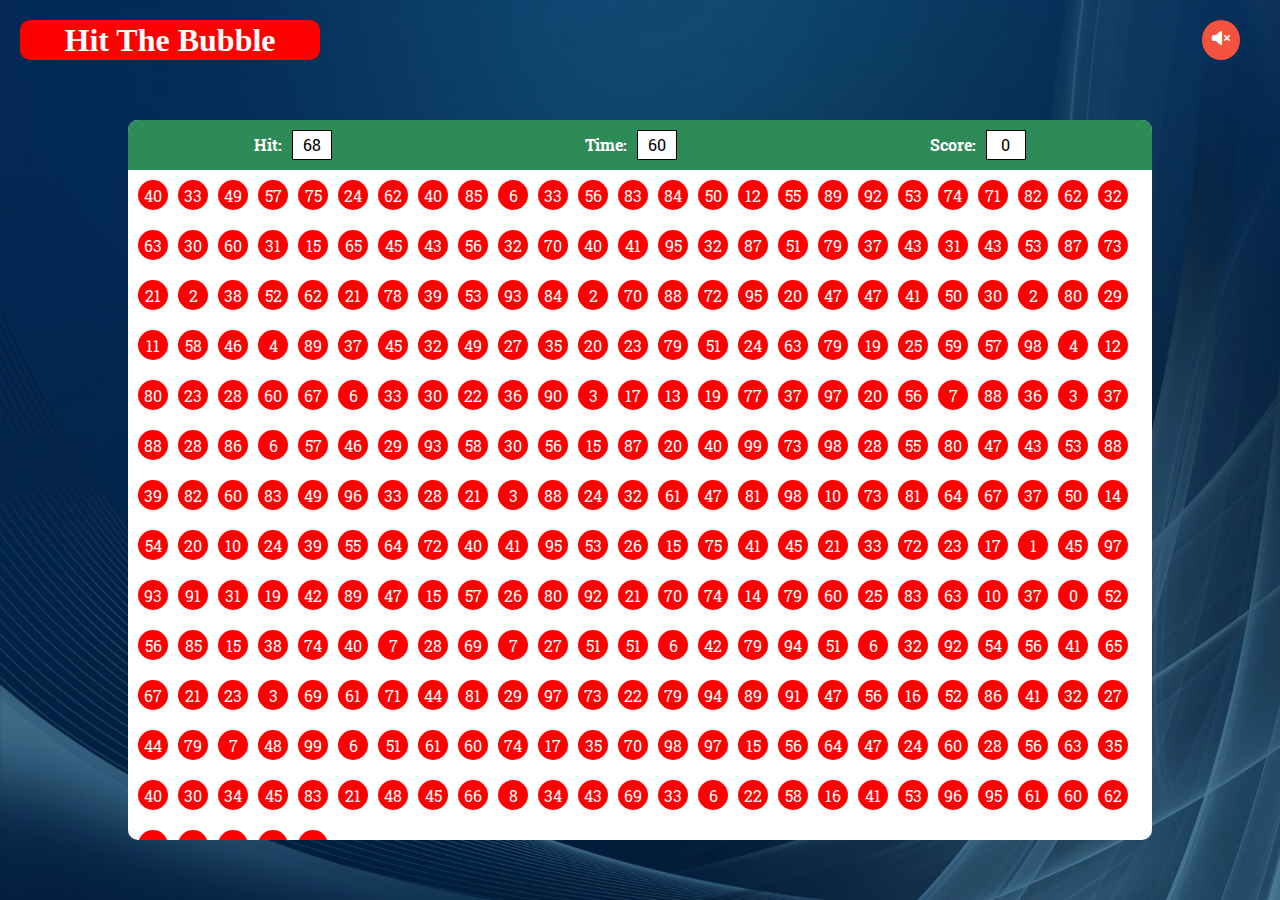
==== Game.html @ b922e357 "Website Update" ====
<!DOCTYPE html>
<html lang="en">
<head>
    <meta charset="UTF-8">
    <meta name="viewport" content="width=device-width, initial-scale=1.0">
    <title>Bubble Game - Shivansh Tripathi</title>
    <!-- ---Adding Css--- -->
    <link rel="stylesheet" href="style.css">
    <!-- -----Font-Awesome---- -->
    <link rel="stylesheet" href="https://cdnjs.cloudflare.com/ajax/libs/font-awesome/6.5.1/css/all.min.css">
    <!-- -----Google Fonts---- -->
    <link rel="preconnect" href="https://fonts.googleapis.com">
    <link rel="preconnect" href="https://fonts.gstatic.com" crossorigin>
    <link href="https://fonts.googleapis.com/css2?family=Merriweather:ital,wght@0,300;0,400;0,700;0,900;1,300;1,400;1,700;1,900&family=Roboto+Slab:wght@100..900&display=swap" rel="stylesheet">

</head>
<body>

<!-- ----------------------Navigation and Sound--------------------- -->

<div class="Gamebg">
    <div class="icon">
        <h1>Hit The Bubble</h1>
        <i class="fa-solid fa-volume-xmark" id="audioplay"></i>
    </div>
</div>

<!-- ------------------------------Main Game Starts-------------------------------- -->

<div class="box">
    <div class="top">
        <div class="board">
            <h4>Hit: </h4>
            <div class="dPanel" id="Hit">0</div>
        </div>
        <div class="board">
            <h4>Time: </h4>
            <div class="dPanel" id="Time">60</div>
        </div>
        <div class="board">
            <h4>Score: </h4>
            <div class="dPanel" id="Score">0</div>
        </div>
    </div>
    <div class="mid_main_page"></div>
</div>





<script src="index.js"></script>

</body>
</html>
---- style.css ----
/*---------------------Removing Default Styles-------------------------*/

*{
    margin: 0;
    padding: 0;
    box-sizing: border-box;
}
html{
    scroll-behavior: smooth;
}
body{
    min-height: 100vh;
    width: 100%;
}

/*-------------------------------Game Start Background--------------------------*/

.starbg{
    height: 100vh;
    width: 100%;
    background-size: 100% 100%;
    background-position: center;
    background-repeat: no-repeat;
    background-image: linear-gradient(rgba(0,0,0,0.4),rgba(0,0,0,0.4)),url(images/Game\ Start\ Bg.jpg);
}
.starbg .icon{
    display: flex;
    justify-content: space-between;
    padding: 20px;
}
.starbg .icon h1{
    height: 40px;
    line-height: 40px;
    display: inline;
    width: 300px;
    color: white;
    background-color: red;
    border-radius: 10px;
    text-align: center;

}
.starbg .icon .fa-volume-high,
.starbg .icon .fa-volume-xmark{
    background-color: rgb(244, 81, 63);
    padding: 10px;
    color: white;
    border-radius: 50%;
    margin-right: 20px;
    cursor: pointer;
}
.item_box{
    position: absolute;
    top: 50%;
    left: 50%;
    transform: translate(-50%,-50%);
    text-align: center;
}
.item_box a{
    display: block;
    margin-bottom: 30px;
}
.item_box a button{
    padding: 20px 120px;
    color: white;
    font-weight: 600;
    border: 0;
    outline: 0;
    cursor: pointer;
    border: 2px solid white;
    font-family: "Roboto Slab", serif;
    font-size: 30px;
    background: linear-gradient(rgba(0,0,0,0.3),rgba(0,0,0,0.3));
}

/* ----------------------------Game Start Here--------------------------------- */

.Gamebg{
    height: 100vh;
    width: 100%;
    background-size: 100% 100%;
    background-position: center;
    background-repeat: no-repeat;
    background-image: linear-gradient(rgba(0,0,0,0.4),rgba(0,0,0,0.4)),url(images/Game\ Background.jpg)
}
.Gamebg .icon{
    display: flex;
    justify-content: space-between;
    padding: 20px;
}
.Gamebg .icon h1{
    height: 40px;
    line-height: 40px;
    display: inline;
    width: 300px;
    color: white;
    background-color: red;
    border-radius: 10px;
    text-align: center;

}
.Gamebg .icon .fa-volume-high,
.Gamebg .icon .fa-volume-xmark{
    background-color: rgb(244, 81, 63);
    padding: 10px;
    color: white;
    border-radius: 50%;
    margin-right: 20px;
    cursor: pointer;
}
.box{
    margin-top: 30px;
    height: 80vh;
    width: 80%;
    background-color: white;
    position: absolute;
    top: 50%;
    left: 50%;
    transform: translate(-50%,-50%);
    border-radius: 10px;
    overflow: hidden;
}
.box .top{
    width: 100%;
    height: 50px;
    background-color: #2E8B57;
    display: flex;
    justify-content: space-around;
    color: white;
    font-family: 'Roboto Slab';
}
.box .top .board{
    line-height: 50px;
    display: flex;
    align-items: center;
}
.box .top .board .dPanel{
    margin-left: 10px;
    height: 30px;
    width: 40px;
    background-color: white;
    border: 1px solid black;
    display: flex;
    align-items: center;
    justify-content: center;
    color: black;
}
.box .mid_main_page{
    display: flex;
    flex-wrap: wrap;
}
#Gamerover{
    color: red;
    position: absolute;
    top: 50%;
    left: 50%;
    transform: translate(-50%,-50%);
    font-size: 40px;
}
.box .mid_main_page .bubble{
    height: 30px;
    width: 30px;
    background-color: red;
    margin: 10px;
    margin-right: 0;
    border-radius: 50%;
    color: white;
    font-weight: 700;
    display: flex;
    align-items: center;
    justify-content: center;
    font-family: 'Roboto Slab';
    font-weight: 400;
    cursor: pointer;
}
.box .mid_main_page .bubble:hover{
    background-color: orangered;
}
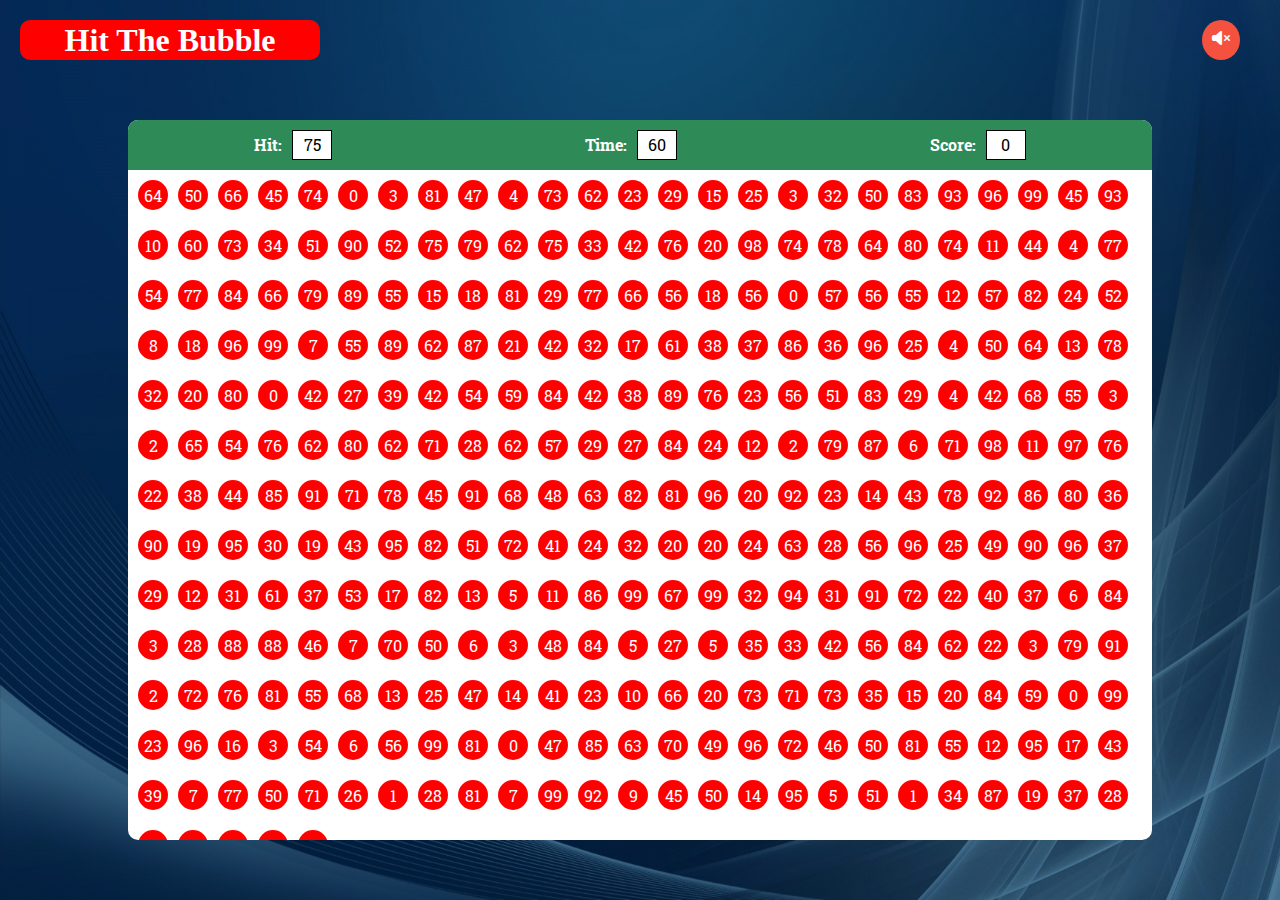
==== commit 8f13a3fd: "website update" ====
--- a/Game.html
+++ b/Game.html
@@ -6,6 +6,7 @@
     <title>Bubble Game - Shivansh Tripathi</title>
     <!-- ---Adding Css--- -->
     <link rel="stylesheet" href="style.css">
+    <link rel="stylesheet" href="responsive.css">
     <!-- -----Font-Awesome---- -->
     <link rel="stylesheet" href="https://cdnjs.cloudflare.com/ajax/libs/font-awesome/6.5.1/css/all.min.css">
     <!-- -----Google Fonts---- -->
--- a/style.css
+++ b/style.css
@@ -37,7 +37,6 @@
     background-color: red;
     border-radius: 10px;
     text-align: center;
-
 }
 .starbg .icon .fa-volume-high,
 .starbg .icon .fa-volume-xmark{
@@ -96,7 +95,6 @@
     background-color: red;
     border-radius: 10px;
     text-align: center;
-
 }
 .Gamebg .icon .fa-volume-high,
 .Gamebg .icon .fa-volume-xmark{
@@ -117,9 +115,16 @@
     left: 50%;
     transform: translate(-50%,-50%);
     border-radius: 10px;
-    overflow: hidden;
+    overflow: auto;
+}
+.box::-webkit-scrollbar{
+    display: none;
 }
 .box .top{
+    z-index: 100;
+    position: sticky;
+    overflow-x: auto;
+    top: 0;
     width: 100%;
     height: 50px;
     background-color: #2E8B57;
--- a/responsive.css
+++ b/responsive.css
@@ -0,0 +1,68 @@
+@media screen and (max-width : 853px){
+    .item_box a button{
+        padding: 15px 70px;
+        font-size: 30px;
+    }
+}
+
+@media screen and (max-width : 563px){
+    .item_box a button{
+        padding: 10px 50px;
+        font-size: 25px;
+    }
+}
+
+@media screen and (max-width : 425px){
+    .starbg .icon h1{
+        height: 25px;
+        line-height: 25px;
+        display: inline;
+        width: 200px;
+        color: white;
+        background-color: red;
+        border-radius: 10px;
+        text-align: center;
+        font-size: 20px;
+    }
+    .item_box a button{
+        padding: 10px 30px;
+        font-size: 20px;
+    }
+    #Gamerover{
+        color: red;
+        position: absolute;
+        top: 50%;
+        left: 50%;
+        transform: translate(-50%,-50%);
+        font-size: 25px;
+    }
+    .Gamebg .icon h1{
+        height: 30px;
+        line-height: 30px;
+        display: inline;
+        width: 200px;
+        color: white;
+        background-color: red;
+        border-radius: 10px;
+        text-align: center;
+        font-size: 25px;
+    }
+}
+
+@media screen and (max-width : 350px){
+    .item_box a button{
+        padding: 8px 25px;
+        font-size: 15px;
+    }
+    .box .top .board .dPanel{
+        margin-left: 10px;
+        height: 20px;
+        width: 30px;
+        background-color: white;
+        border: 1px solid black;
+        display: flex;
+        align-items: center;
+        justify-content: center;
+        color: black;
+    }
+}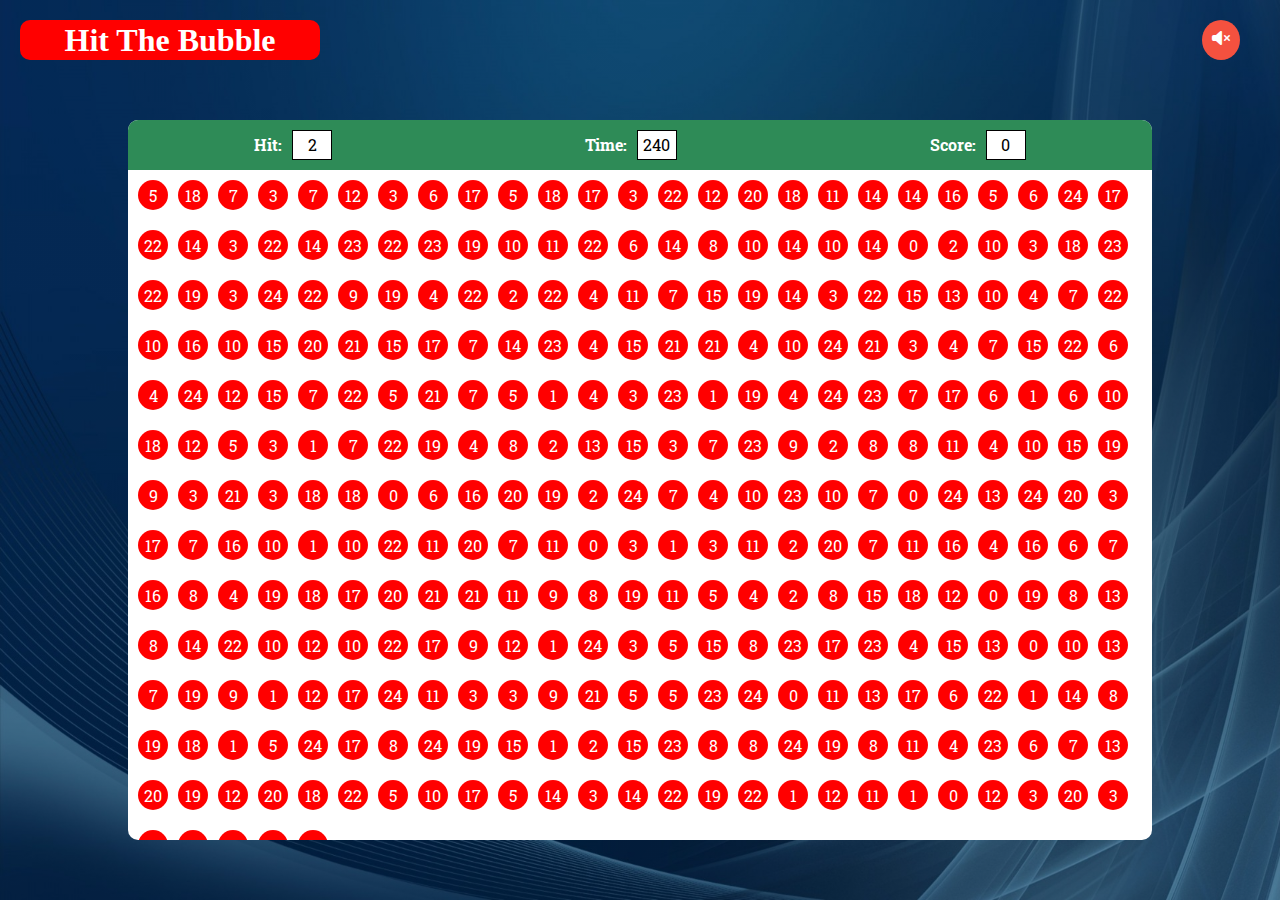
==== commit 67d0d23a: "website update" ====
--- a/Game.html
+++ b/Game.html
@@ -36,7 +36,7 @@
         </div>
         <div class="board">
             <h4>Time: </h4>
-            <div class="dPanel" id="Time">60</div>
+            <div class="dPanel" id="Time">240</div>
         </div>
         <div class="board">
             <h4>Score: </h4>
